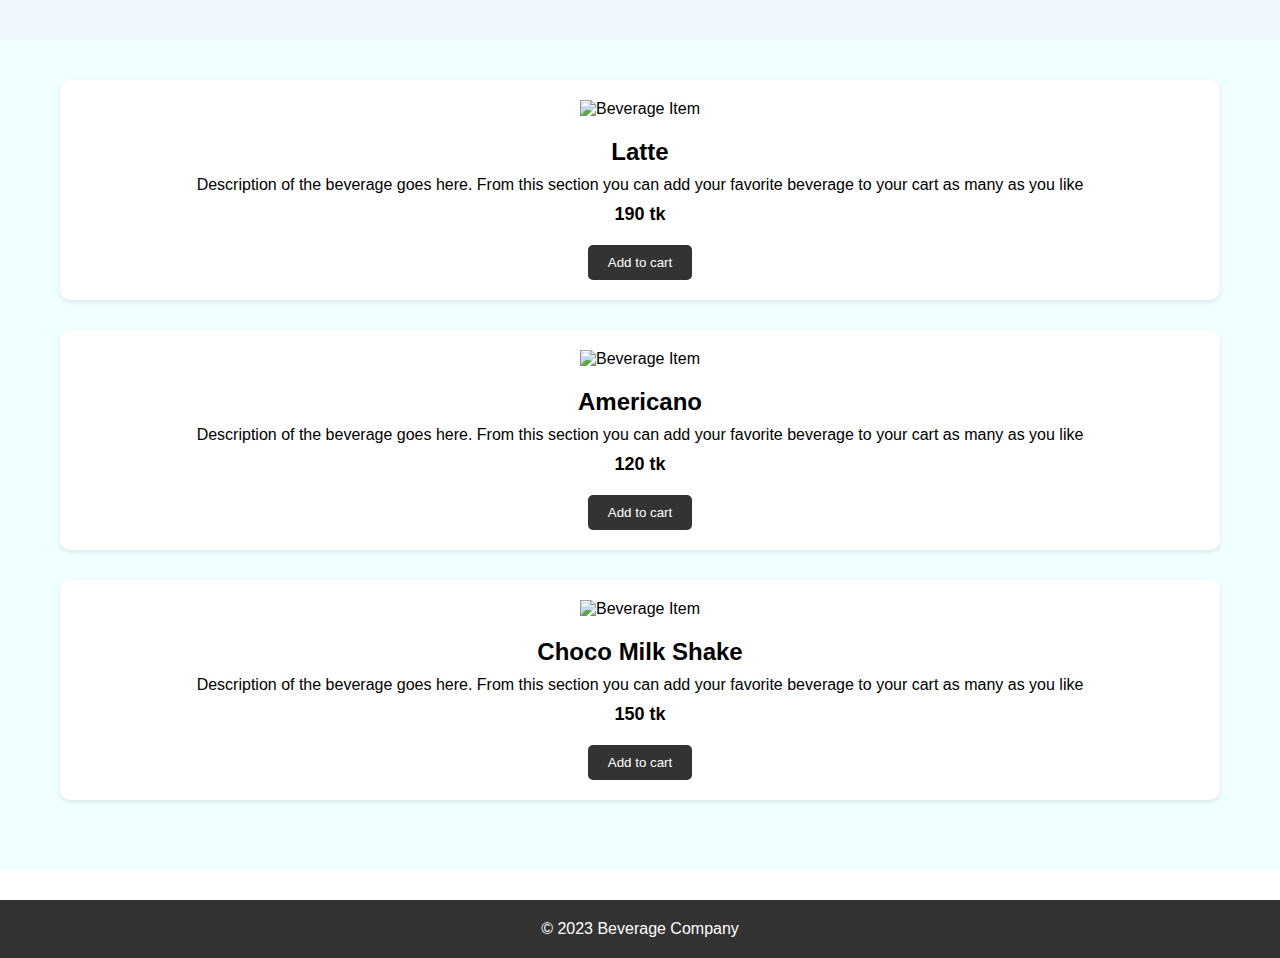
==== beverage.html @ f59f4fdd "beverage added" ====
<!DOCTYPE html>
<html lang="en">
<head>
    <meta charset="UTF-8">
    <meta http-equiv="X-UA-Compatible" content="IE=edge">
    <meta name="viewport" content="width=device-width, initial-scale=1.0">
    <title>Beverage Page</title>
    <style>
        *{
            box-sizing: border-box;
            margin: 0;
            padding: 0;
        }
        body{
            font-family: Arial, Helvetica, sans-serif;
            font-size: 16px;
        }
        .container{
            max-width: 1200px;
            margin: 0 auto;
            padding: 0 20px;
        }
        header{
            background-color: aliceblue;
            color: #fff;
            padding: 20px;
        }
        #beverage{
            padding: 40px 0;
            background-color: azure;
        }
        .beverage-item{
            background-color: #fff;
            border-radius: 10px;
            box-shadow: 0 2px 5px rgba(0, 0, 0, 0.1);
            padding: 20px;
            text-align: center;
            margin-bottom: 30px;
        }
        .beverage-item img{
            width: 150px;
            height: 150px;
            margin-bottom: 20px;
        }
        .beverage-item h2{
            font-size: 24px;
            margin-bottom: 10px;
        }
        .beverage-item p{
            margin-bottom: 10px;
        }
        .beverage-item .price{
            font-weight: bold;
            font-size: 18px;
            margin-bottom: 20px;
        }
        .beverage-item button{
            background-color: #333;
            color: #fff;
            border: none;
            border-radius: 5px;
            padding: 10px 20px;
            cursor: pointer;
            transition: background-color 0.3s ease;
        }
        .beverage-item button:hover{
            background-color: #fff;
            color: #333;
        }
        footer{
            background-color: #333;
            color: #fff;
            text-align: center;
            padding: 20px;
            margin-top: 30px;
        }
    </style>
</head>
<body>
    <header>
        
    </header>
    
    <section id="beverage">
        <div class="container">
            <div class="beverage-item">
                <img src="" alt="Beverage Item">
                <h2>Latte</h2>
                <p>Description of the beverage goes here. From this section you can
                    add your favorite beverage to your cart as many as you like</p>
                    <p class="price">190 tk</p>
                    <button>Add to cart</button>
            </div>
            <div class="beverage-item">
                <img src="" alt="Beverage Item">
                <h2>Americano</h2>
                <p>Description of the beverage goes here. From this section you can
                    add your favorite beverage to your cart as many as you like</p>
                    <p class="price">120 tk</p>
                    <button>Add to cart</button> 
            </div>
            <div class="beverage-item">
                <img src="" alt="Beverage Item">
                <h2>Choco Milk Shake</h2>
                <p>Description of the beverage goes here. From this section you can
                    add your favorite beverage to your cart as many as you like</p>
                    <p class="price">150 tk</p>
                    <button>Add to cart</button> 
            </div>
        </div>
    </section>
    <footer>
        <p>&copy; 2023 Beverage Company</p>
    </footer>
</body>
</html>
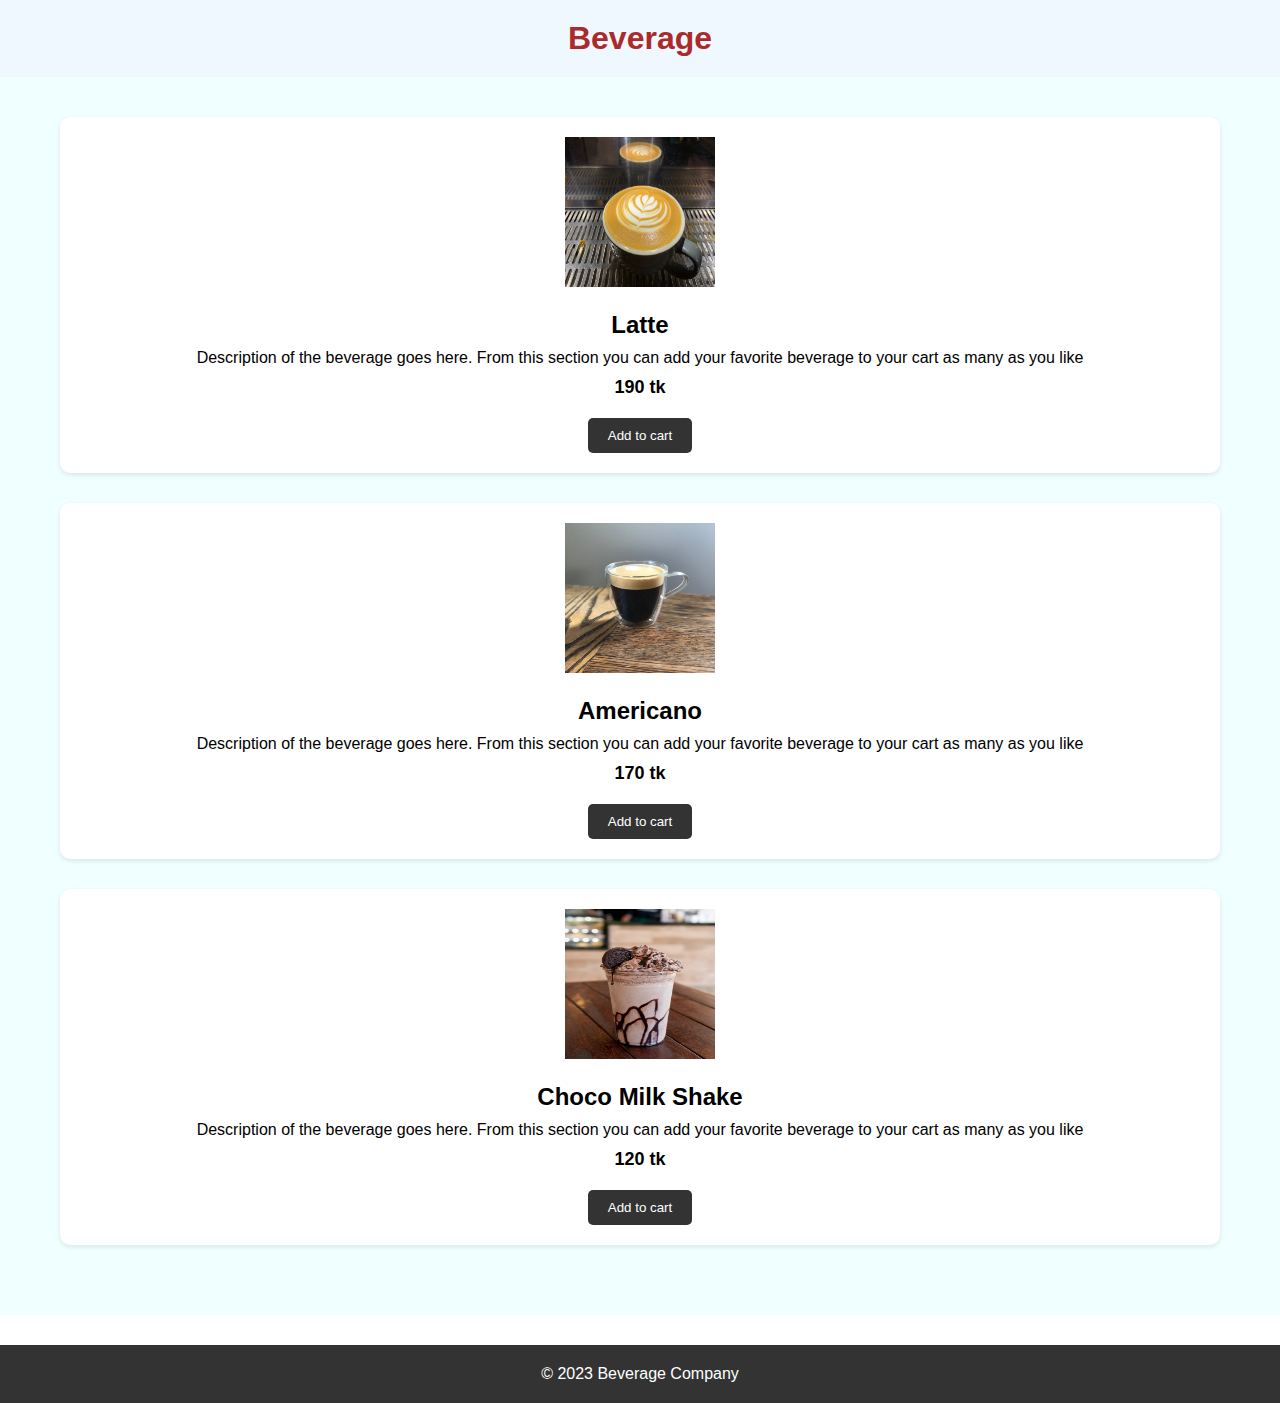
==== commit 550d8485: "americano added" ====
--- a/beverage.html
+++ b/beverage.html
@@ -22,8 +22,9 @@
         }
         header{
             background-color: aliceblue;
-            color: #fff;
+            color: #ab2b2b;
             padding: 20px;
+            text-align: center;
         }
         #beverage{
             padding: 40px 0;
@@ -78,13 +79,13 @@
 </head>
 <body>
     <header>
-        
+        <h1>Beverage</h1>
     </header>
     
     <section id="beverage">
         <div class="container">
             <div class="beverage-item">
-                <img src="" alt="Beverage Item">
+                <img src="images/Iatte.jpg" alt="Beverage Item">
                 <h2>Latte</h2>
                 <p>Description of the beverage goes here. From this section you can
                     add your favorite beverage to your cart as many as you like</p>
@@ -92,19 +93,19 @@
                     <button>Add to cart</button>
             </div>
             <div class="beverage-item">
-                <img src="" alt="Beverage Item">
+                <img src="images/americanocoffe.jpg" alt="Beverage Item">
                 <h2>Americano</h2>
                 <p>Description of the beverage goes here. From this section you can
                     add your favorite beverage to your cart as many as you like</p>
-                    <p class="price">120 tk</p>
+                    <p class="price">170 tk</p>
                     <button>Add to cart</button> 
             </div>
             <div class="beverage-item">
-                <img src="" alt="Beverage Item">
+                <img src="images/chocomilkshake.jpg" alt="Beverage Item">
                 <h2>Choco Milk Shake</h2>
                 <p>Description of the beverage goes here. From this section you can
                     add your favorite beverage to your cart as many as you like</p>
-                    <p class="price">150 tk</p>
+                    <p class="price">120 tk</p>
                     <button>Add to cart</button> 
             </div>
         </div>
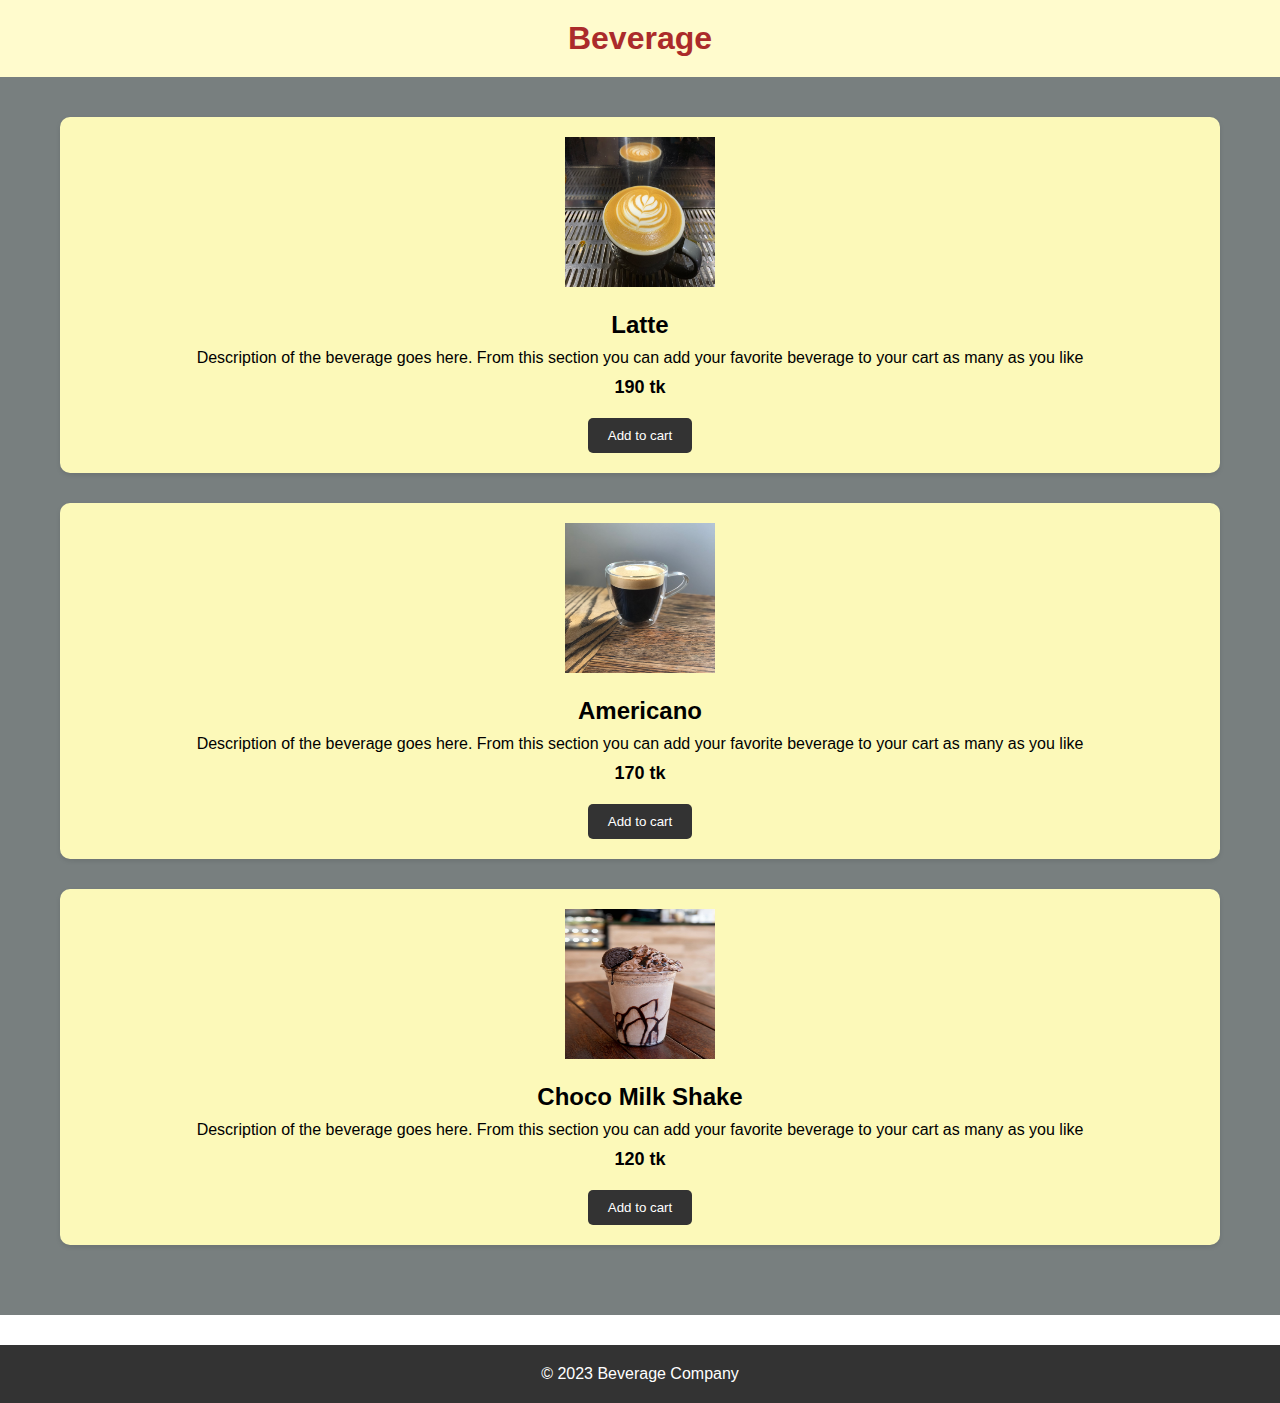
==== commit e828f7c7: "img color added" ====
--- a/beverage.html
+++ b/beverage.html
@@ -21,7 +21,7 @@
             padding: 0 20px;
         }
         header{
-            background-color: aliceblue;
+            background-color: rgb(255, 251, 205);
             color: #ab2b2b;
             padding: 20px;
             text-align: center;
@@ -29,15 +29,22 @@
         #beverage{
             padding: 40px 0;
             background-color: azure;
+            background-image:linear-gradient(rgba(0,0,0,0.5), rgba(0,0,0,0.5)), url(../Website/images/coffelatte.jpg);
+            background-repeat: no-repeat;
+            background-size: cover; 
         }
         .beverage-item{
-            background-color: #fff;
+            background-color: #fcf9b9;
             border-radius: 10px;
             box-shadow: 0 2px 5px rgba(0, 0, 0, 0.1);
             padding: 20px;
             text-align: center;
             margin-bottom: 30px;
         }
+        .beverage-item:hover{
+         box-shadow: 0 0 20px #333;
+         transform: translateY(-5px);
+       }
         .beverage-item img{
             width: 150px;
             height: 150px;
